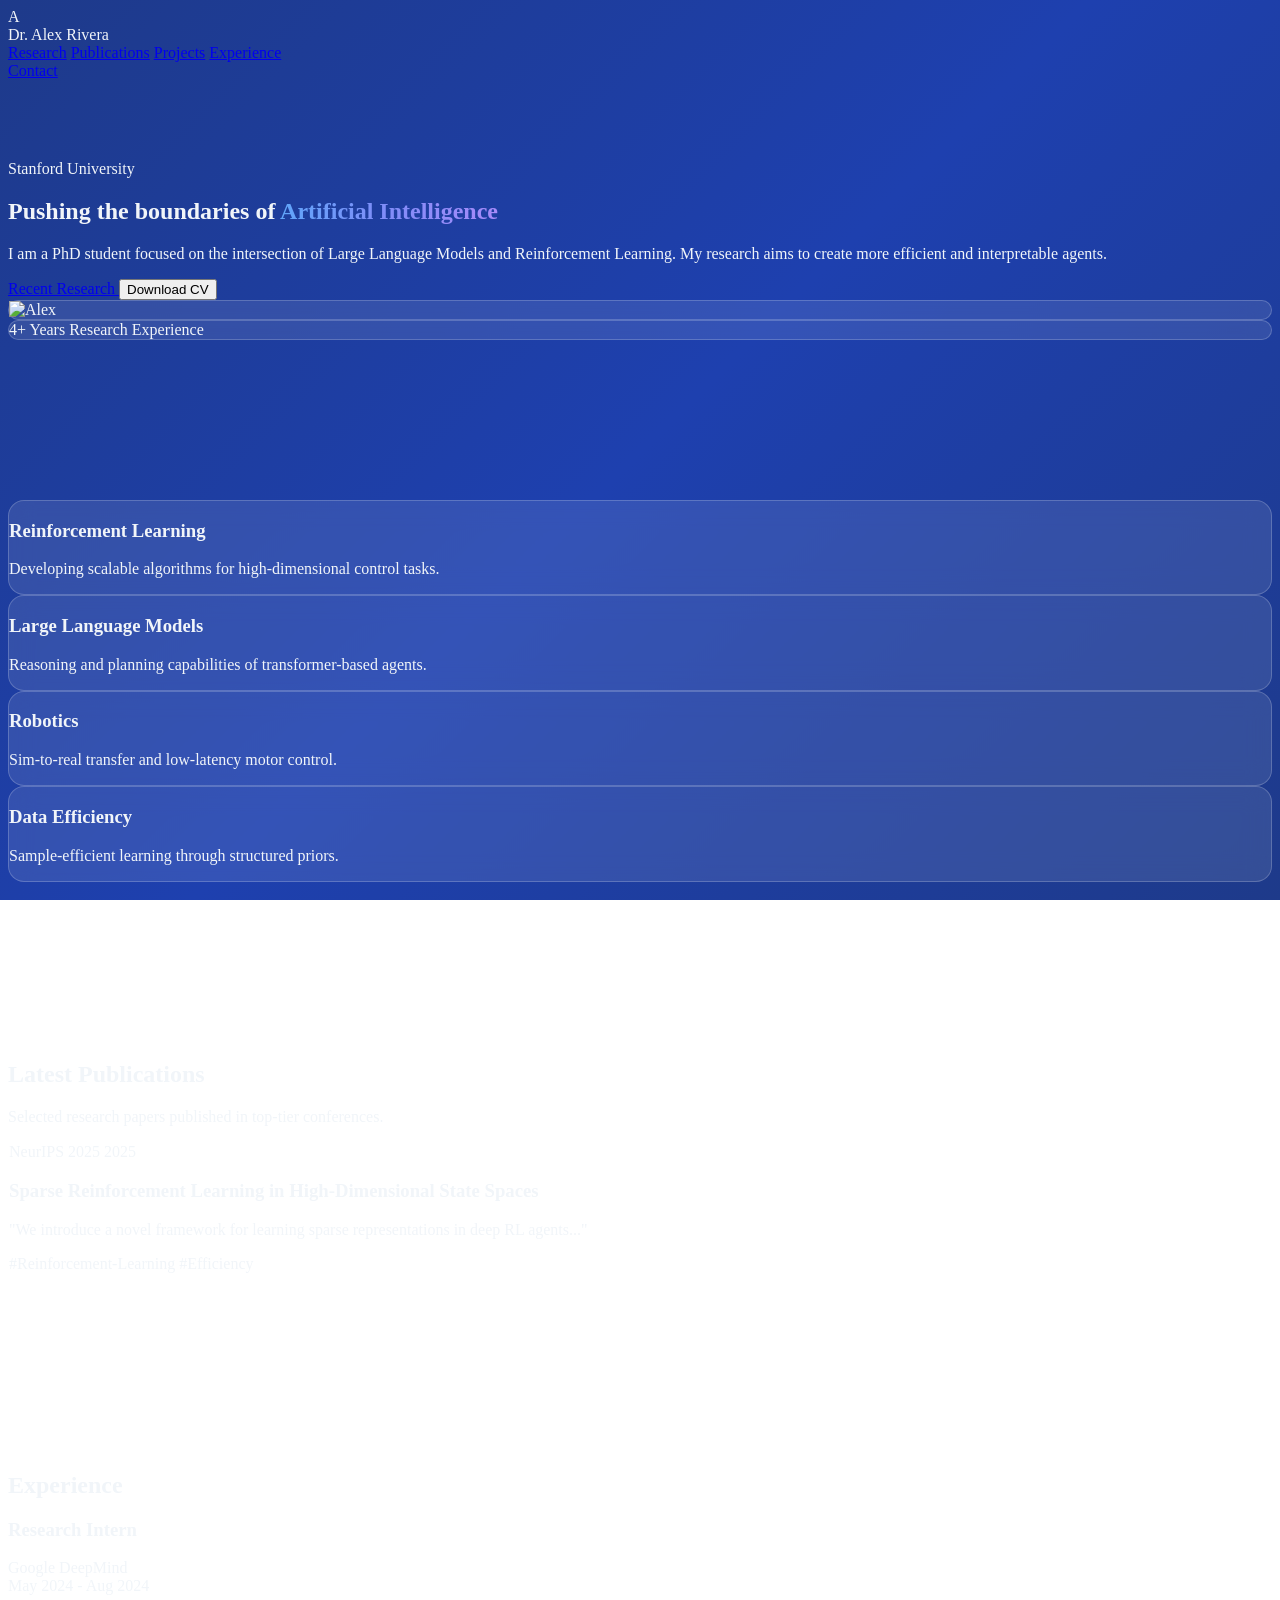
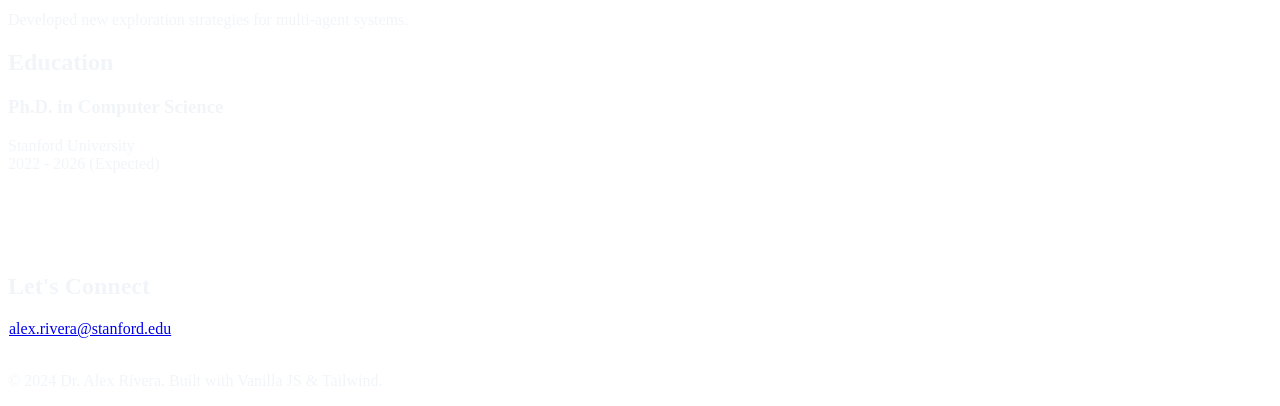
==== vanilla_portfolio.html @ 3fa0848e "Premier commit : initialisation du projet" ====
<!DOCTYPE html>
<html lang="en">
<head>
    <meta charset="UTF-8">
    <meta name="viewport" content="width=device-width, initial-scale=1.0">
    <title>Academic Portfolio | Dr. Alex Rivera</title>
    <!-- Tailwind CSS CDN -->
    <script src="https://cdn.tailwindcss.com"></script>
    <!-- Google Fonts -->
    <link href="https://fonts.googleapis.com/css2?family=Inter:wght@300;400;500;600;700&family=Space+Grotesk:wght@300;400;500;600;700&display=swap" rel="stylesheet">
    <!-- Lucide Icons -->
    <script src="https://unpkg.com/lucide@latest"></script>
    
    <script>
        tailwind.config = {
            theme: {
                extend: {
                    fontFamily: {
                        sans: ['Inter', 'sans-serif'],
                        display: ['Space Grotesk', 'sans-serif'],
                    },
                    colors: {
                        primary: '#1e40af', // Blue 800
                    }
                }
            }
        }
    </script>
    
    <style>
        body {
            background: linear-gradient(135deg, #1e3a8a 0%, #1e40af 50%, #1e3a8a 100%);
            background-attachment: fixed;
            color: #f1f5f9;
        }
        .glass-panel {
            background: rgba(255, 255, 255, 0.1);
            backdrop-filter: blur(12px);
            border: 1px solid rgba(255, 255, 255, 0.2);
            border-radius: 1rem;
        }
        .text-gradient {
            background: linear-gradient(to right, #60a5fa, #818cf8, #a78bfa);
            -webkit-background-clip: text;
            -webkit-text-fill-color: transparent;
        }
        section {
            padding: 5rem 0;
        }
        .nav-scrolled {
            background: rgba(15, 23, 42, 0.9);
            backdrop-filter: blur(8px);
        }
    </style>
</head>
<body class="font-sans antialiased">

    <!-- Navigation -->
    <nav id="navbar" class="fixed top-0 left-0 right-0 z-50 transition-all duration-300 h-20 flex items-center">
        <div class="max-w-7xl mx-auto px-4 sm:px-6 lg:px-8 w-full flex justify-between items-center">
            <div class="flex items-center gap-2">
                <div class="w-10 h-10 rounded-lg bg-blue-600 flex items-center justify-center font-display font-bold text-xl">A</div>
                <span class="font-display font-medium text-lg tracking-tight">Dr. Alex Rivera</span>
            </div>
            <div class="hidden md:flex space-x-8 text-sm font-medium">
                <a href="#research" class="text-slate-300 hover:text-white transition-colors">Research</a>
                <a href="#publications" class="text-slate-300 hover:text-white transition-colors">Publications</a>
                <a href="#projects" class="text-slate-300 hover:text-white transition-colors">Projects</a>
                <a href="#experience" class="text-slate-300 hover:text-white transition-colors">Experience</a>
            </div>
            <div class="hidden md:flex items-center gap-4">
                <a href="#" class="text-slate-300 hover:text-white"><i data-lucide="github" size="20"></i></a>
                <a href="#" class="bg-blue-600 hover:bg-blue-500 px-4 py-2 rounded-lg text-sm font-medium transition-colors">Contact</a>
            </div>
        </div>
    </nav>

    <!-- Hero Section -->
    <section class="min-h-screen flex items-center pt-20 relative overflow-hidden">
        <div class="absolute inset-0 z-0">
            <div class="absolute top-1/4 -left-20 w-96 h-96 bg-white/10 rounded-full blur-[120px]"></div>
        </div>
        <div class="max-w-7xl mx-auto px-4 sm:px-6 lg:px-8 relative z-10 w-full grid lg:grid-cols-2 gap-12 items-center">
            <div>
                <div class="inline-flex items-center gap-2 px-3 py-1 bg-white/5 border border-white/10 rounded-full text-blue-300 text-xs font-semibold mb-6 uppercase tracking-wider">
                    <span class="w-2 h-2 bg-blue-400 rounded-full"></span> Stanford University
                </div>
                <h1 class="text-5xl md:text-7xl font-bold mb-6 leading-tight font-display text-white">
                    Pushing the boundaries of <span class="text-gradient">Artificial Intelligence</span>
                </h1>
                <p class="text-lg text-slate-300 mb-8 max-w-xl leading-relaxed">
                    I am a PhD student focused on the intersection of Large Language Models and Reinforcement Learning. My research aims to create more efficient and interpretable agents.
                </p>
                <div class="flex flex-wrap gap-4">
                    <a href="#publications" class="bg-blue-600 hover:bg-blue-500 text-white px-8 py-4 rounded-xl font-medium flex items-center gap-2 transition-all">
                        Recent Research <i data-lucide="arrow-right" size="18"></i>
                    </a>
                    <button class="bg-white/5 hover:bg-white/10 border border-white/10 text-white px-8 py-4 rounded-xl font-medium flex items-center gap-2 transition-all">
                        Download CV <i data-lucide="download" size="18"></i>
                    </button>
                </div>
            </div>
            <div class="hidden lg:flex justify-center relative">
                <div class="w-80 h-80 rounded-3xl overflow-hidden glass-panel p-2">
                    <img src="https://api.dicebear.com/7.x/avataaars/svg?seed=Alex" alt="Alex" class="w-full h-full object-cover rounded-2xl">
                </div>
                <div class="absolute -bottom-6 -right-6 p-6 glass-panel shadow-2xl">
                    <span class="block text-2xl font-bold text-white">4+ Years</span>
                    <span class="text-xs text-blue-300 uppercase tracking-widest font-bold">Research Experience</span>
                </div>
            </div>
        </div>
    </section>

    <!-- Research Interests -->
    <section id="research" class="max-w-7xl mx-auto px-4 sm:px-6 lg:px-8">
        <div class="grid md:grid-cols-2 lg:grid-cols-4 gap-8">
            <div class="p-8 glass-panel hover:border-blue-400/30 transition-all">
                <div class="w-12 h-12 rounded-2xl bg-blue-400/10 text-blue-400 flex items-center justify-center mb-6">
                    <i data-lucide="brain"></i>
                </div>
                <h3 class="text-xl font-bold mb-3 text-white">Reinforcement Learning</h3>
                <p class="text-slate-400 text-sm">Developing scalable algorithms for high-dimensional control tasks.</p>
            </div>
            <div class="p-8 glass-panel hover:border-blue-400/30 transition-all">
                <div class="w-12 h-12 rounded-2xl bg-purple-400/10 text-purple-400 flex items-center justify-center mb-6">
                    <i data-lucide="network"></i>
                </div>
                <h3 class="text-xl font-bold mb-3 text-white">Large Language Models</h3>
                <p class="text-slate-400 text-sm">Reasoning and planning capabilities of transformer-based agents.</p>
            </div>
            <div class="p-8 glass-panel hover:border-blue-400/30 transition-all">
                <div class="w-12 h-12 rounded-2xl bg-green-400/10 text-green-400 flex items-center justify-center mb-6">
                    <i data-lucide="cpu"></i>
                </div>
                <h3 class="text-xl font-bold mb-3 text-white">Robotics</h3>
                <p class="text-slate-400 text-sm">Sim-to-real transfer and low-latency motor control.</p>
            </div>
            <div class="p-8 glass-panel hover:border-blue-400/30 transition-all">
                <div class="w-12 h-12 rounded-2xl bg-orange-400/10 text-orange-400 flex items-center justify-center mb-6">
                    <i data-lucide="database"></i>
                </div>
                <h3 class="text-xl font-bold mb-3 text-white">Data Efficiency</h3>
                <p class="text-slate-400 text-sm">Sample-efficient learning through structured priors.</p>
            </div>
        </div>
    </section>

    <!-- Publications -->
    <section id="publications" class="bg-blue-900/20">
        <div class="max-w-7xl mx-auto px-4 sm:px-6 lg:px-8">
            <div class="flex justify-between items-end mb-12">
                <div>
                    <h2 class="text-3xl font-bold mb-4 text-white font-display">Latest Publications</h2>
                    <p class="text-slate-400">Selected research papers published in top-tier conferences.</p>
                </div>
            </div>
            <div class="space-y-6">
                <!-- Pub 1 -->
                <div class="glass-panel p-8 hover:bg-white/10 transition-colors">
                    <div class="flex flex-col md:flex-row gap-6">
                        <div class="flex-shrink-0 w-12 h-12 rounded-xl bg-blue-600/20 text-blue-400 flex items-center justify-center">
                            <i data-lucide="book-open"></i>
                        </div>
                        <div class="flex-grow">
                            <div class="flex gap-3 mb-2">
                                <span class="px-2 py-0.5 bg-blue-600/20 text-blue-300 text-xs font-bold rounded">NeurIPS 2025</span>
                                <span class="text-slate-500 text-sm">2025</span>
                            </div>
                            <h3 class="text-xl font-bold mb-2 text-white">Sparse Reinforcement Learning in High-Dimensional State Spaces</h3>
                            <p class="text-slate-400 text-sm italic mb-4">"We introduce a novel framework for learning sparse representations in deep RL agents..."</p>
                            <div class="flex gap-4 text-xs text-slate-500 font-mono uppercase">
                                <span>#Reinforcement-Learning</span> <span>#Efficiency</span>
                            </div>
                        </div>
                        <div class="flex-shrink-0">
                            <button class="p-3 glass-panel hover:bg-white/20"><i data-lucide="file-text"></i></button>
                        </div>
                    </div>
                </div>
            </div>
        </div>
    </section>

    <!-- Experience -->
    <section id="experience" class="max-w-7xl mx-auto px-4 sm:px-6 lg:px-8 grid lg:grid-cols-2 gap-16">
        <div>
            <div class="flex items-center gap-3 mb-12">
                <div class="w-10 h-10 rounded-lg bg-blue-600/20 text-blue-400 flex items-center justify-center">
                    <i data-lucide="briefcase"></i>
                </div>
                <h2 class="text-2xl font-bold text-white font-display">Experience</h2>
            </div>
            <div class="space-y-12 pl-8 border-l border-white/10">
                <div class="relative">
                    <div class="absolute -left-[37px] top-0 w-2.5 h-2.5 rounded-full bg-blue-600"></div>
                    <h3 class="text-lg font-bold text-white">Research Intern</h3>
                    <div class="text-blue-300 mb-2">Google DeepMind</div>
                    <div class="text-xs text-slate-500 mb-4 uppercase tracking-wider">May 2024 - Aug 2024</div>
                    <p class="text-sm text-slate-400">Developed new exploration strategies for multi-agent systems.</p>
                </div>
            </div>
        </div>
        <div>
            <div class="flex items-center gap-3 mb-12">
                <div class="w-10 h-10 rounded-lg bg-purple-600/20 text-purple-400 flex items-center justify-center">
                    <i data-lucide="graduation-cap"></i>
                </div>
                <h2 class="text-2xl font-bold text-white font-display">Education</h2>
            </div>
            <div class="space-y-12 pl-8 border-l border-white/10">
                <div class="relative">
                    <div class="absolute -left-[37px] top-0 w-2.5 h-2.5 rounded-full bg-purple-600"></div>
                    <h3 class="text-lg font-bold text-white">Ph.D. in Computer Science</h3>
                    <div class="text-purple-300 mb-2">Stanford University</div>
                    <div class="text-xs text-slate-500 mb-4 uppercase tracking-wider">2022 - 2026 (Expected)</div>
                </div>
            </div>
        </div>
    </section>

    <!-- Footer -->
    <footer class="py-24 border-t border-white/5 text-center px-4 relative">
        <div class="absolute bottom-0 right-0 w-80 h-80 bg-blue-600/10 rounded-full blur-[100px] pointer-events-none"></div>
        <h2 class="text-3xl md:text-5xl font-bold mb-8 text-white font-display">Let's Connect</h2>
        <a href="mailto:alex.rivera@stanford.edu" class="inline-flex items-center gap-3 px-8 py-4 glass-panel hover:bg-white/20 transition-all text-lg font-medium text-white mb-12">
            <i data-lucide="mail" class="text-blue-400"></i> alex.rivera@stanford.edu
        </a>
        <div class="flex justify-center gap-8 mb-16">
            <a href="#" class="p-4 rounded-xl glass-panel text-slate-400 hover:text-white transition-all"><i data-lucide="github"></i></a>
            <a href="#" class="p-4 rounded-xl glass-panel text-slate-400 hover:text-white transition-all"><i data-lucide="linkedin"></i></a>
            <a href="#" class="p-4 rounded-xl glass-panel text-slate-400 hover:text-white transition-all"><i data-lucide="twitter"></i></a>
        </div>
        <p class="text-slate-500 text-sm">© 2024 Dr. Alex Rivera. Built with Vanilla JS & Tailwind.</p>
    </footer>

    <script>
        // Initialize Lucide Icons
        lucide.createIcons();

        // Navbar scroll effect
        window.addEventListener('scroll', () => {
            const nav = document.getElementById('navbar');
            if (window.scrollY > 50) {
                nav.classList.add('nav-scrolled');
                nav.classList.remove('h-20');
                nav.classList.add('h-16');
            } else {
                nav.classList.remove('nav-scrolled');
                nav.classList.add('h-20');
                nav.classList.remove('h-16');
            }
        });
    </script>
</body>
</html>
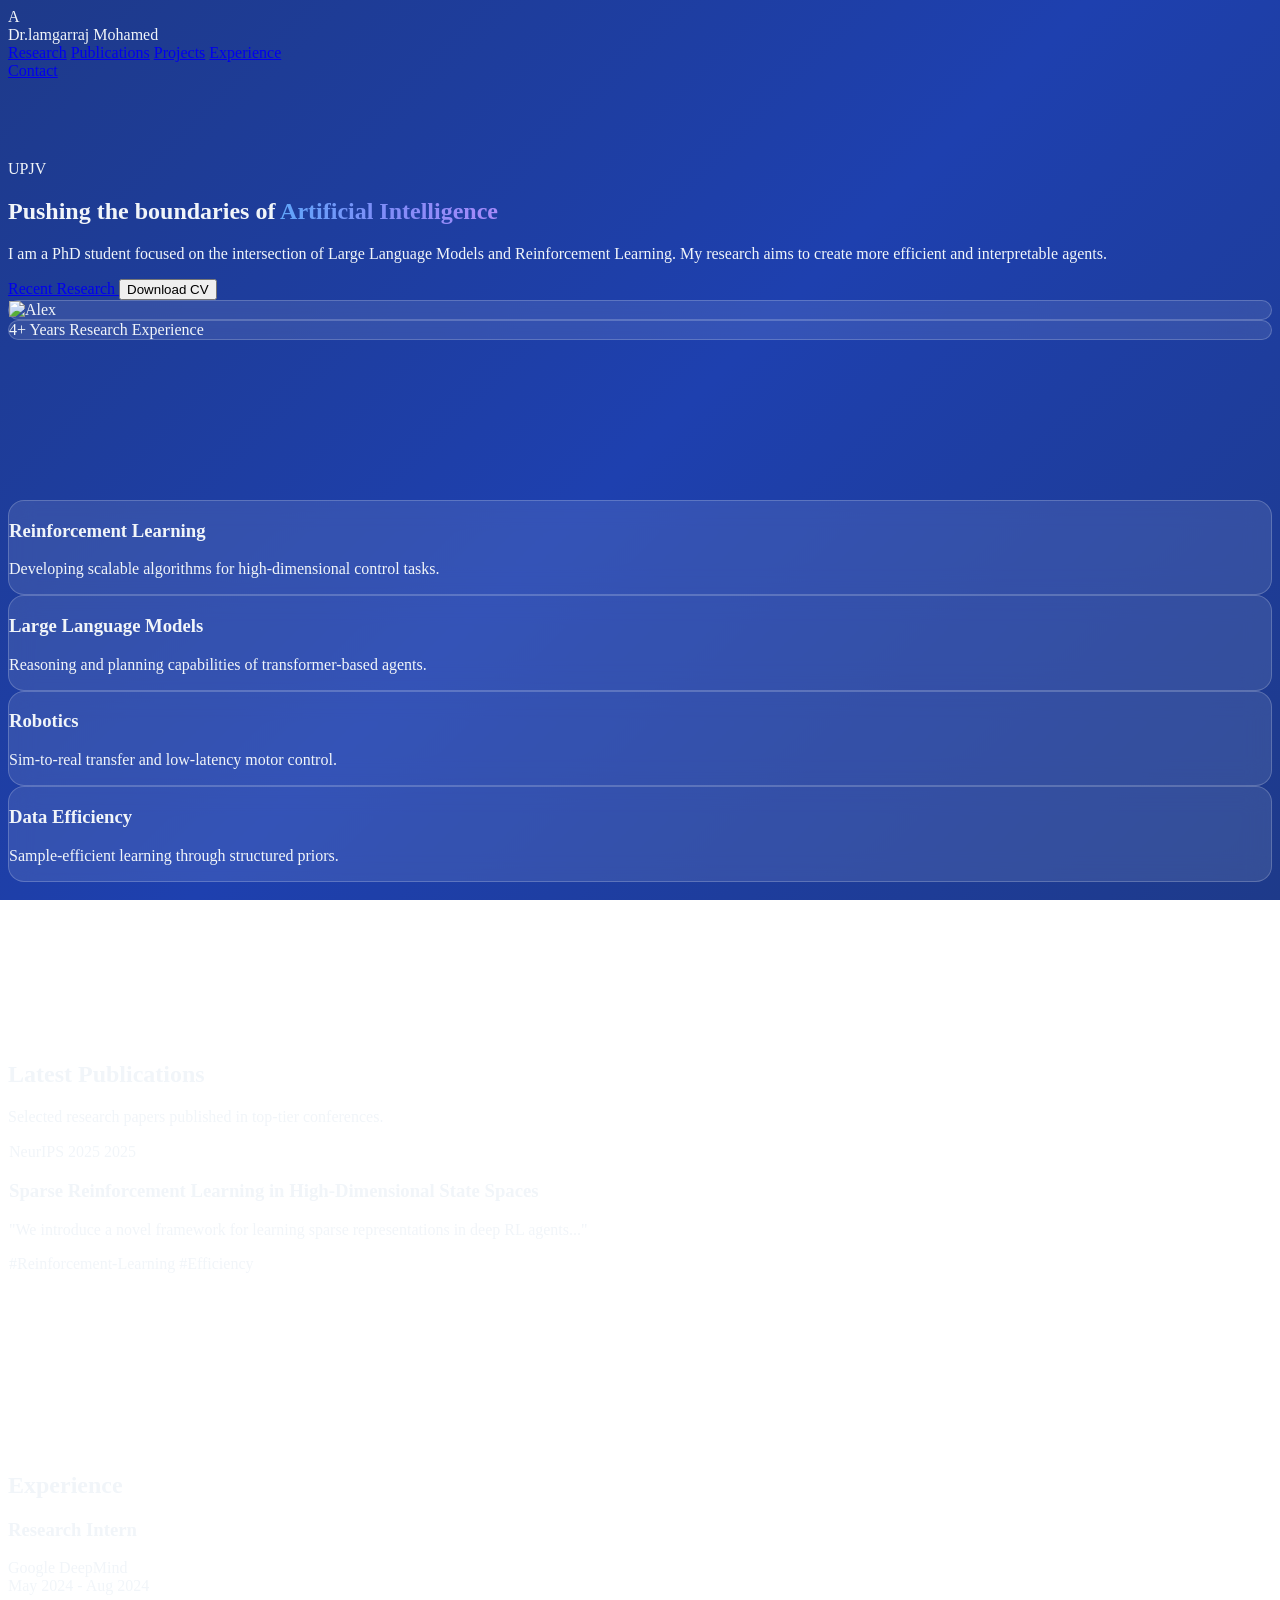
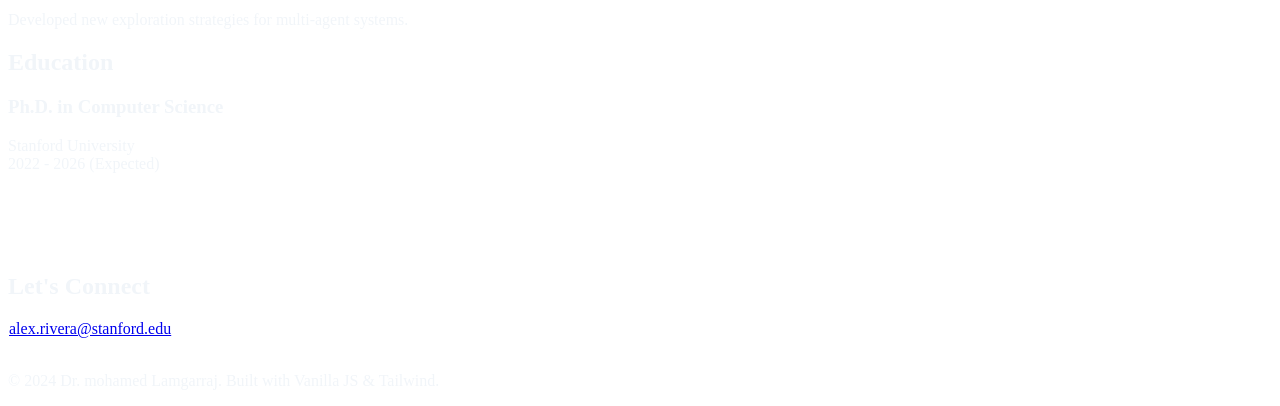
==== commit 0f2c9e35: "Update vanilla_portfolio.html" ====
--- a/vanilla_portfolio.html
+++ b/vanilla_portfolio.html
@@ -3,7 +3,7 @@
 <head>
     <meta charset="UTF-8">
     <meta name="viewport" content="width=device-width, initial-scale=1.0">
-    <title>Academic Portfolio | Dr. Alex Rivera</title>
+    <title>Academic Portfolio | Dr. lamgarraj Mohamed</title>
     <!-- Tailwind CSS CDN -->
     <script src="https://cdn.tailwindcss.com"></script>
     <!-- Google Fonts -->
@@ -60,7 +60,7 @@
         <div class="max-w-7xl mx-auto px-4 sm:px-6 lg:px-8 w-full flex justify-between items-center">
             <div class="flex items-center gap-2">
                 <div class="w-10 h-10 rounded-lg bg-blue-600 flex items-center justify-center font-display font-bold text-xl">A</div>
-                <span class="font-display font-medium text-lg tracking-tight">Dr. Alex Rivera</span>
+                <span class="font-display font-medium text-lg tracking-tight">Dr.lamgarraj Mohamed</span>
             </div>
             <div class="hidden md:flex space-x-8 text-sm font-medium">
                 <a href="#research" class="text-slate-300 hover:text-white transition-colors">Research</a>
@@ -83,7 +83,7 @@
         <div class="max-w-7xl mx-auto px-4 sm:px-6 lg:px-8 relative z-10 w-full grid lg:grid-cols-2 gap-12 items-center">
             <div>
                 <div class="inline-flex items-center gap-2 px-3 py-1 bg-white/5 border border-white/10 rounded-full text-blue-300 text-xs font-semibold mb-6 uppercase tracking-wider">
-                    <span class="w-2 h-2 bg-blue-400 rounded-full"></span> Stanford University
+                    <span class="w-2 h-2 bg-blue-400 rounded-full"></span> UPJV
                 </div>
                 <h1 class="text-5xl md:text-7xl font-bold mb-6 leading-tight font-display text-white">
                     Pushing the boundaries of <span class="text-gradient">Artificial Intelligence</span>
@@ -231,7 +231,7 @@
             <a href="#" class="p-4 rounded-xl glass-panel text-slate-400 hover:text-white transition-all"><i data-lucide="linkedin"></i></a>
             <a href="#" class="p-4 rounded-xl glass-panel text-slate-400 hover:text-white transition-all"><i data-lucide="twitter"></i></a>
         </div>
-        <p class="text-slate-500 text-sm">© 2024 Dr. Alex Rivera. Built with Vanilla JS & Tailwind.</p>
+        <p class="text-slate-500 text-sm">© 2024 Dr. mohamed Lamgarraj. Built with Vanilla JS & Tailwind.</p>
     </footer>
 
     <script>
